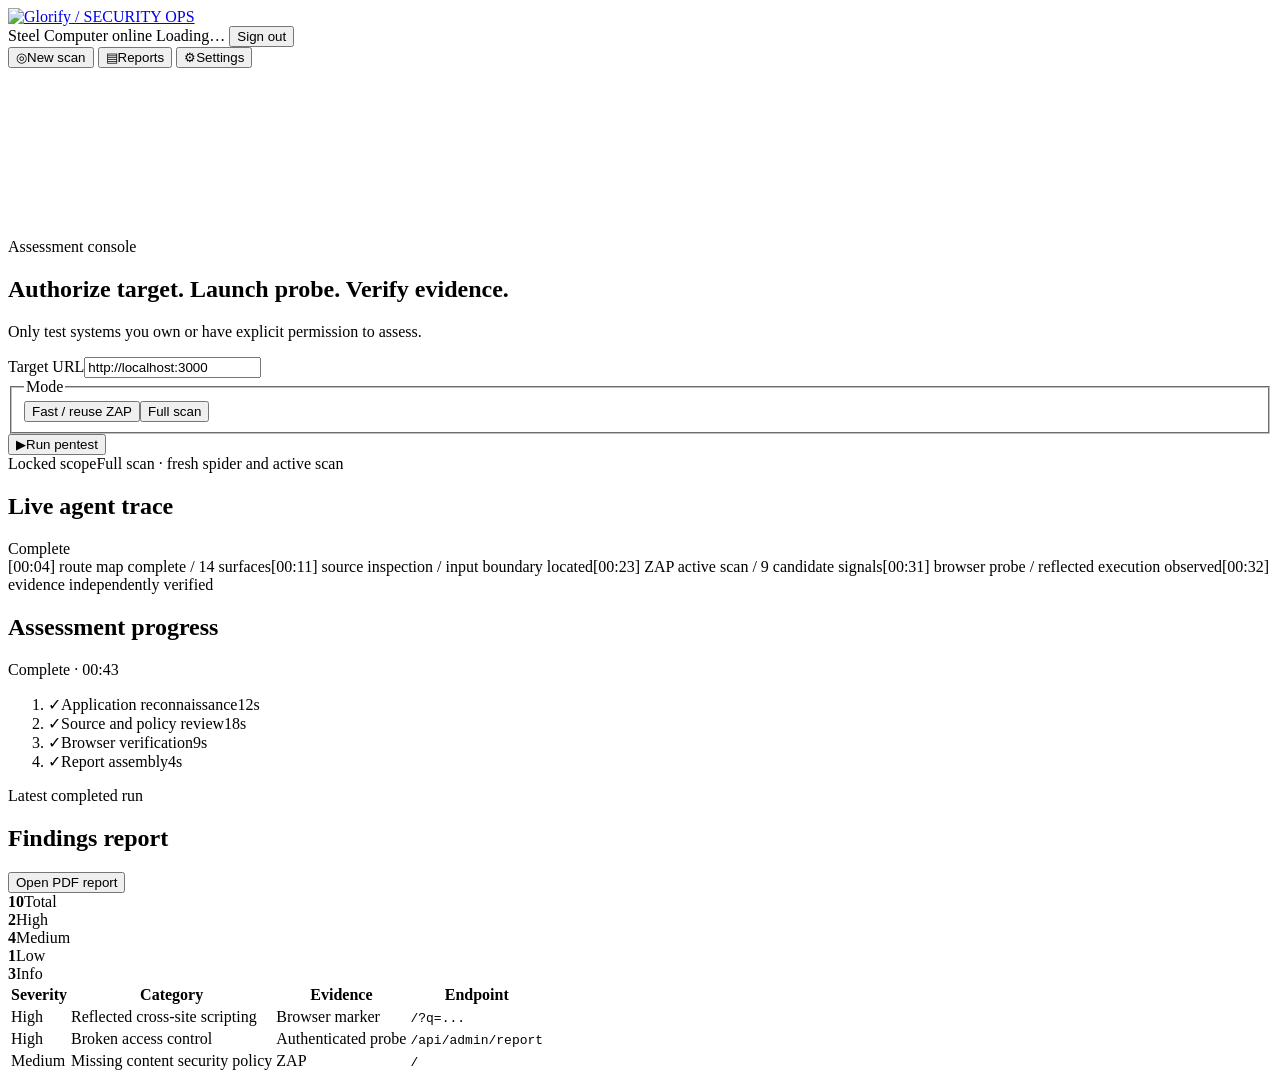
==== dashboard/public/app.html @ 9858ffb1 "feat: dashboard front door — auth, UI, backend proxy" ====
<!doctype html>
<html lang="en">
<head>
  <meta charset="utf-8">
  <meta name="viewport" content="width=device-width, initial-scale=1">
  <meta name="description" content="Glorify autonomous security assessment workspace.">
  <title>Security workspace · Glorify</title>
  <link rel="icon" href="/assets/favicon.svg" type="image/svg+xml">
  <link rel="stylesheet" href="/assets/styles.css?v=background-fixed-1">
  <script src="/assets/app.js?v=ambient-13" defer></script>
</head>
<body class="app-body">
  <div class="app-shell">
    <header class="app-header">
      <a class="brand" href="/app" aria-label="Glorify Security Ops home">
        <img class="brand-logo brand-logo-header" src="/assets/glorify-logo-dark.svg" alt="Glorify">
        <span class="brand-context">/ SECURITY OPS</span>
      </a>
      <div class="header-actions">
        <span class="computer-status"><span class="status-dot" aria-hidden="true"></span>Steel Computer online</span>
        <span class="account-email" id="account-email">Loading…</span>
        <button class="ghost-button" id="signout-button" type="button">Sign out</button>
      </div>
    </header>

    <div class="app-layout">
      <nav class="side-nav" aria-label="Workspace">
        <button class="nav-button is-active" type="button" data-view="scan" aria-pressed="true" aria-label="New pentest"><span aria-hidden="true">◎</span><span class="nav-label">New scan</span></button>
        <button class="nav-button" type="button" data-view="reports" aria-pressed="false" aria-label="Assessments and reports"><span aria-hidden="true">▤</span><span class="nav-label">Reports</span></button>
        <button class="nav-button" type="button" data-view="settings" aria-pressed="false" aria-label="Settings"><span aria-hidden="true">⚙</span><span class="nav-label">Settings</span></button>
      </nav>

      <main class="workspace">
        <section class="view is-visible" id="view-scan" data-panel="scan">
          <canvas class="ambient-background" data-animation="lattice" aria-hidden="true"></canvas>
          <div class="page-heading">
            <div><p class="eyebrow">Assessment console</p><h1>Authorize target. Launch probe. Verify evidence.</h1></div>
            <p>Only test systems you own or have explicit permission to assess.</p>
          </div>

          <form class="scan-controls" id="scan-form">
            <label class="target-field"><span>Target URL</span><input id="target-url" type="url" value="http://localhost:3000" required></label>
            <fieldset class="mode-field"><legend>Mode</legend><div class="segmented-control is-full"><button type="button" data-mode="fast" aria-pressed="false">Fast / reuse ZAP</button><button class="is-selected" type="button" data-mode="full" aria-pressed="true">Full scan</button></div></fieldset>
            <button class="primary-button run-button" type="submit"><span aria-hidden="true">▶</span>Run pentest</button>
            <div class="scope-note"><span>Locked scope</span><span id="mode-description">Full scan · fresh spider and active scan</span></div>
          </form>

          <div class="dashboard-grid">
            <section class="panel trace-panel"><header class="panel-header"><h2>Live agent trace</h2><span class="success-text" id="trace-status">Complete</span></header><div class="terminal" id="agent-trace" aria-live="polite"><span>[00:04] route map complete / 14 surfaces</span><span>[00:11] source inspection / input boundary located</span><span>[00:23] ZAP active scan / 9 candidate signals</span><span class="warning-text">[00:31] browser probe / reflected execution observed</span><span class="success-text">[00:32] evidence independently verified</span></div></section>
            <section class="panel progress-panel"><header class="panel-header"><h2>Assessment progress</h2><span class="success-text" id="progress-time">Complete · 00:43</span></header><ol class="progress-list" id="progress-list"><li class="is-complete"><span class="check">✓</span><span>Application reconnaissance</span><time>12s</time></li><li class="is-complete"><span class="check">✓</span><span>Source and policy review</span><time>18s</time></li><li class="is-complete"><span class="check">✓</span><span>Browser verification</span><time>9s</time></li><li class="is-complete"><span class="check">✓</span><span>Report assembly</span><time>4s</time></li></ol></section>
          </div>

          <section class="panel findings-panel">
            <header class="findings-header"><div><p class="eyebrow">Latest completed run</p><h2>Findings report</h2></div><button class="outline-button report-trigger" type="button" data-run="RUN-024" data-target="http://localhost:3000" data-mode-label="Full scan">Open PDF report</button></header>
            <div class="metric-row"><div><strong>10</strong><span>Total</span></div><div class="metric-high"><strong>2</strong><span>High</span></div><div class="metric-medium"><strong>4</strong><span>Medium</span></div><div class="metric-low"><strong>1</strong><span>Low</span></div><div><strong>3</strong><span>Info</span></div></div>
            <div class="table-scroll"><table><thead><tr><th>Severity</th><th>Category</th><th>Evidence</th><th>Endpoint</th></tr></thead><tbody><tr><td class="severity-high">High</td><td>Reflected cross-site scripting</td><td>Browser marker</td><td><code>/?q=...</code></td></tr><tr><td class="severity-high">High</td><td>Broken access control</td><td>Authenticated probe</td><td><code>/api/admin/report</code></td></tr><tr><td class="severity-medium">Medium</td><td>Missing content security policy</td><td>ZAP</td><td><code>/</code></td></tr></tbody></table></div>
          </section>
        </section>

        <section class="view" id="view-reports" data-panel="reports" hidden>
          <canvas class="ambient-background" data-animation="orbital" aria-hidden="true"></canvas>
          <div class="page-heading"><div><p class="eyebrow">Reports</p><h1>Assessment library</h1></div><p>Review every run, its result, and the evidence report it produced.</p></div>
          <div class="overview-row"><div class="overview-card"><strong id="ov-total">0</strong><span>Total runs</span></div><div class="overview-card"><strong id="ov-completed">0</strong><span>Completed</span></div><div class="overview-card"><strong id="ov-findings">0</strong><span>Verified findings</span></div></div>
          <div class="report-library" id="report-library"><p>Loading assessments…</p></div>
        </section>

        <section class="view" id="view-settings" data-panel="settings" hidden>
          <canvas class="ambient-background" data-animation="gyroscope" aria-hidden="true"></canvas>
          <div class="page-heading"><div><p class="eyebrow">Settings</p><h1>Agent configuration</h1></div><p>Configure default scan behavior and evidence collection.</p></div>
          <form id="settings-form">
            <div class="settings-grid">
              <section class="panel settings-card settings-wide"><h2>Scan defaults</h2><label class="setting-row"><span>Default mode<small>Preselected when you open the New scan view</small></span><select name="defaultMode"><option value="full">Full scan</option><option value="fast">Fast / reuse ZAP</option></select></label><div class="settings-actions"><span id="settings-status" role="status"></span><button class="primary-button" type="submit">Save settings</button></div></section>
            </div>
          </form>
        </section>
      </main>
    </div>
  </div>

  <div class="modal-backdrop" id="computer-modal" role="dialog" aria-modal="true" aria-labelledby="computer-modal-title" hidden>
    <section class="modal computer-modal">
      <header class="modal-header"><h2 id="computer-modal-title">Agent computer <span>Live</span></h2><button class="icon-button modal-close" type="button" aria-label="Close live computer">×</button></header>
      <div class="computer-screen"><div class="computer-terminal" id="computer-terminal" aria-live="polite"><strong>STEEL COMPUTER / TERMINAL</strong></div></div>
      <footer class="modal-footer"><span>Live terminal stream</span><span class="success-text">Session active</span></footer>
    </section>
  </div>

  <div class="modal-backdrop" id="run-modal" role="dialog" aria-modal="true" aria-labelledby="run-modal-title" hidden>
    <section class="modal run-modal">
      <header class="modal-header"><h2 id="run-modal-title">Run detail <span id="run-detail-id">RUN-024</span></h2><button class="icon-button modal-close" type="button" aria-label="Close run detail">×</button></header>
      <div class="run-detail-content"><div class="run-detail-meta"><div><span>Target</span><strong id="run-detail-target">localhost:3000</strong></div><div><span>Status</span><strong id="run-detail-status">Complete</strong></div><div><span>Mode</span><strong id="run-detail-mode">Full scan</strong></div><div><span>Duration</span><strong id="run-detail-duration">00:43</strong></div></div><div class="run-detail-grid"><section><p class="eyebrow">Execution phases</p><ol class="run-phase-list" id="run-detail-phases"></ol></section><section><p class="eyebrow">Operational log</p><div class="run-log" id="run-detail-log"></div></section></div></div>
      <footer class="modal-footer"><span id="run-detail-when">Today, 18:42</span><span class="success-text" id="run-detail-session">Steel session steel-8f21</span></footer>
    </section>
  </div>

  <div class="toast" id="toast" role="status" hidden></div>
</body>
</html>
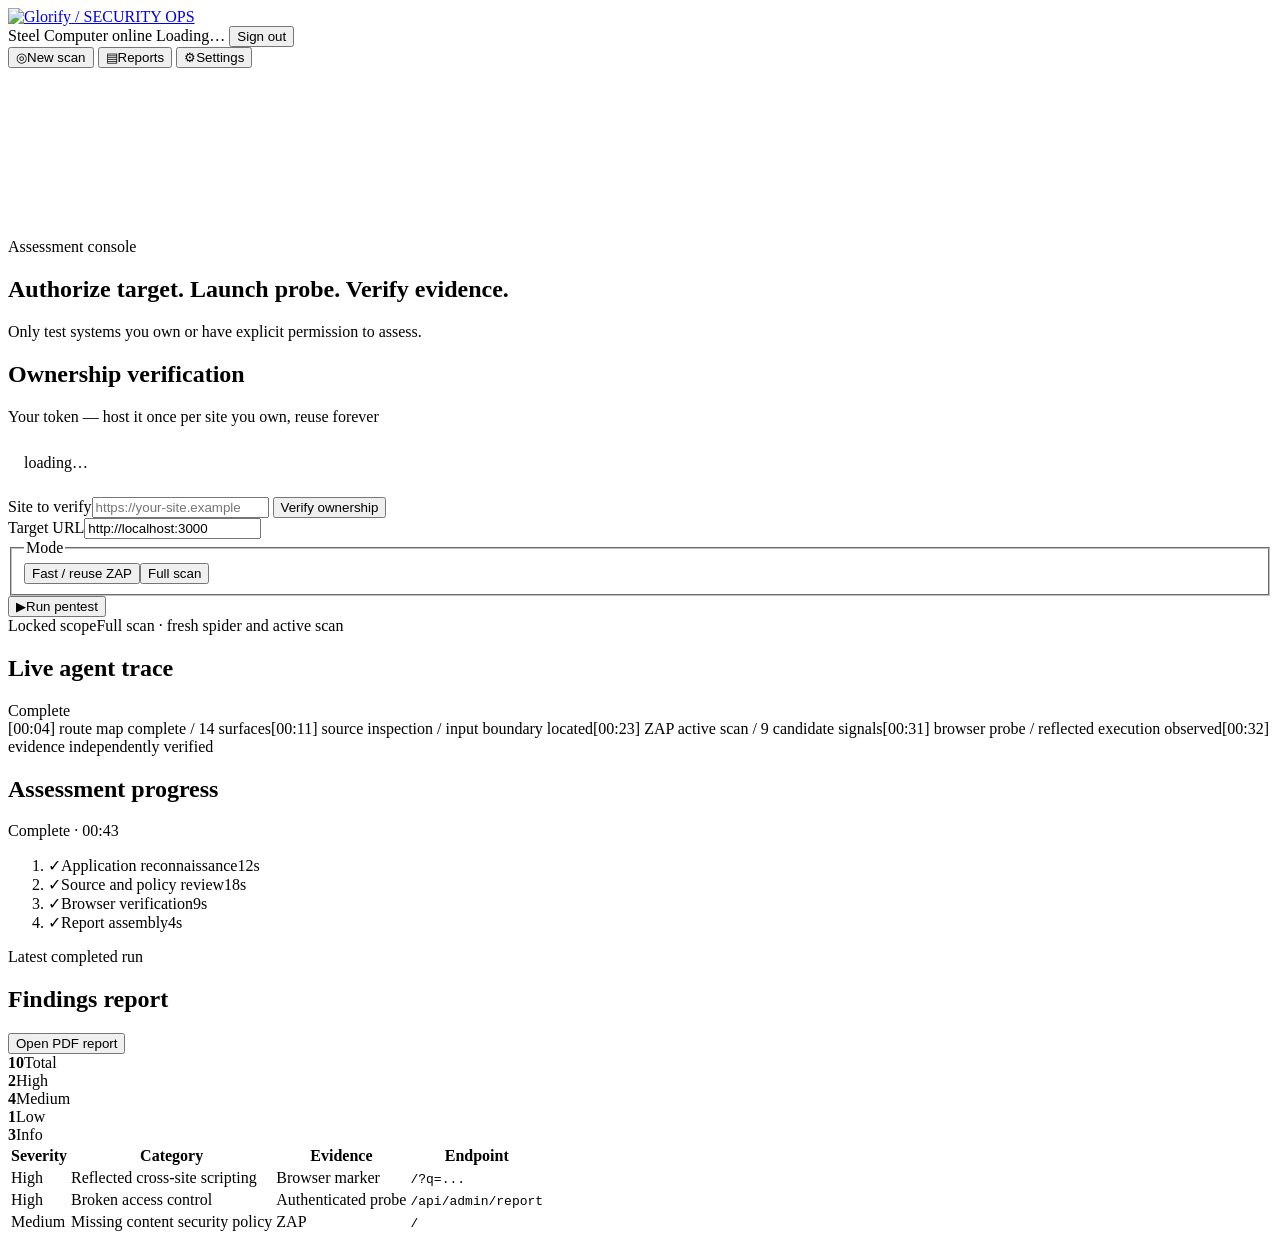
==== commit 4d71b10c: "feat: dashboard ownership verification — token display, verify/check proxy, target-verify panel" ====
--- a/dashboard/public/app.html
+++ b/dashboard/public/app.html
@@ -37,6 +37,18 @@
             <div><p class="eyebrow">Assessment console</p><h1>Authorize target. Launch probe. Verify evidence.</h1></div>
             <p>Only test systems you own or have explicit permission to assess.</p>
           </div>
+
+          <section class="panel verify-panel">
+            <header class="panel-header"><h2>Ownership verification</h2><span class="success-text" id="verify-status-pill"></span></header>
+            <p class="scope-note" style="justify-content:flex-start;gap:0.5rem">Your token — host it once per site you own, reuse forever</p>
+            <div class="terminal" id="verify-token" style="min-height:auto;padding:0.75rem 1rem">loading…</div>
+            <form class="scan-controls" id="verify-form" style="margin-top:0.85rem">
+              <label class="target-field"><span>Site to verify</span><input id="verify-target" type="url" placeholder="https://your-site.example"></label>
+              <button class="outline-button" type="submit" id="verify-btn">Verify ownership</button>
+            </form>
+            <div id="verify-result" class="scope-note" style="grid-column:1/-1"></div>
+            <div id="verified-list" class="scope-note" style="grid-column:1/-1"></div>
+          </section>
 
           <form class="scan-controls" id="scan-form">
             <label class="target-field"><span>Target URL</span><input id="target-url" type="url" value="http://localhost:3000" required></label>
